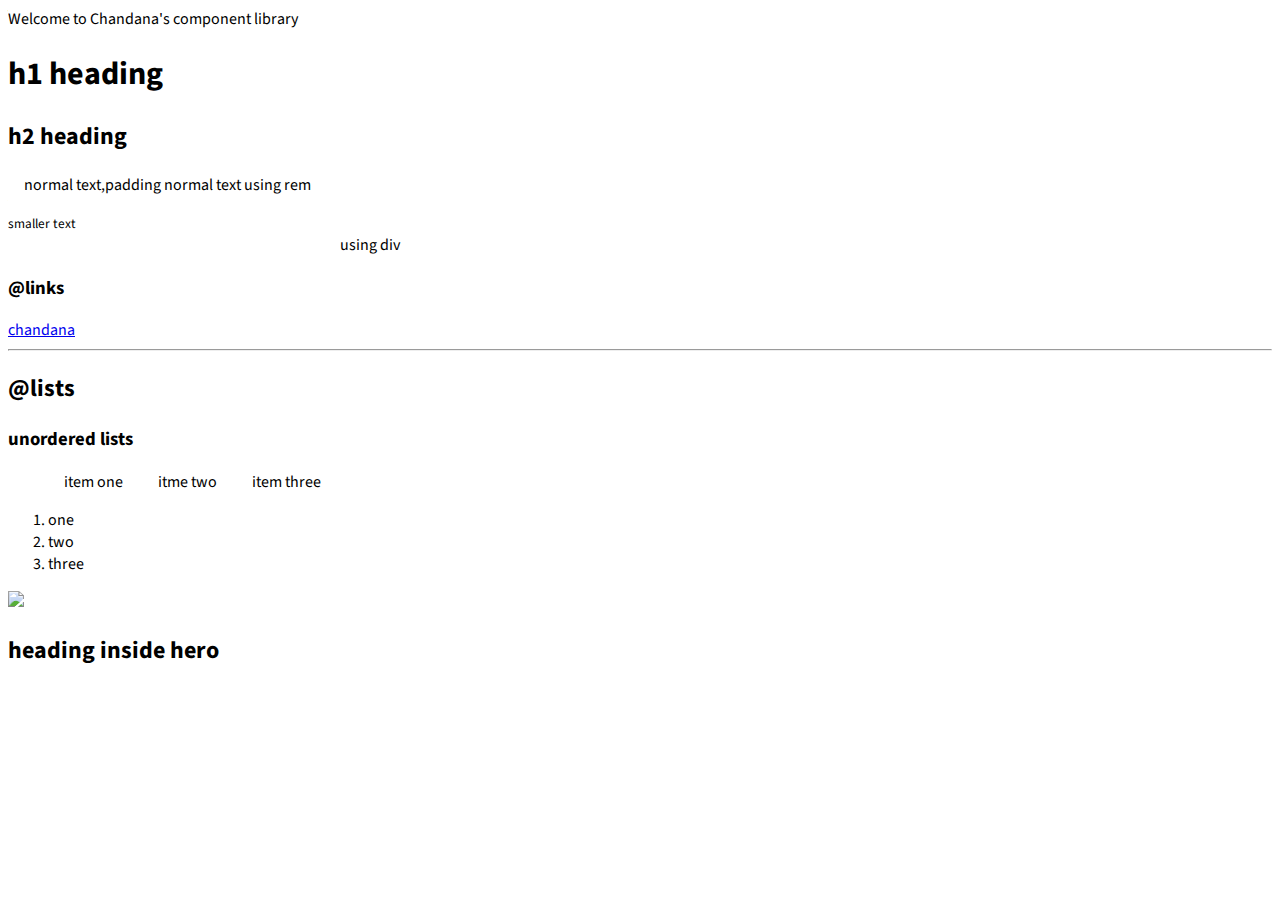
==== index.html @ ff30227d "list item inline" ====
<!DOCTYPE html>
<html lang="en">
<head>
    <meta charset="UTF-8">
    <meta name="viewport" content="width=device-width, initial-scale=1.0">
    <title>Component Library</title>
</head>
<link href="styles.css" rel="stylesheet"/>
<body>
    Welcome to Chandana's component library
    <h1>h1 heading</h1>
    <h2 id="testing">h2 heading</h2>
    <p class="container">normal text,padding normal text using rem</p>
    <small>smaller text</small>
    <div class="center-container">using div</div>
    <h3>@links</h3>
    <a href="https:\youtube.com">chandana</a> 
    <hr>
    <h2>@lists</h2>
    <h3>unordered lists</h3>
    <ul class="oneclass">
        <li class="list-item-inline">item one</li>
        <li class="list-item-inline"> itme two</li>
        <li class="list-item-inline"> item three</li>
    </ul>
    <ol>
        <li>one</li>
        <li>two</li>
        <li>three</li>
    </ol>
    <header>
        <img src="images/hero.svg">
        <h2>heading inside hero</h2>
    </header>

</body>
</html>
---- styles.css ----
@import url('https://fonts.googleapis.com/css2?family=Source+Sans+Pro&display=swap');
:root{
    --primary-color:#7C3AED ;
}
body{
    font-family: 'Source Sans Pro', sans-serif;
}
.container{
    padding-left: 1rem;
    padding-right: 1rem;
}
.center-container{
    margin: auto;
    max-width: 600px;
}
.list-item-inline{
    display: inline;
    padding: 0rem 1rem
}
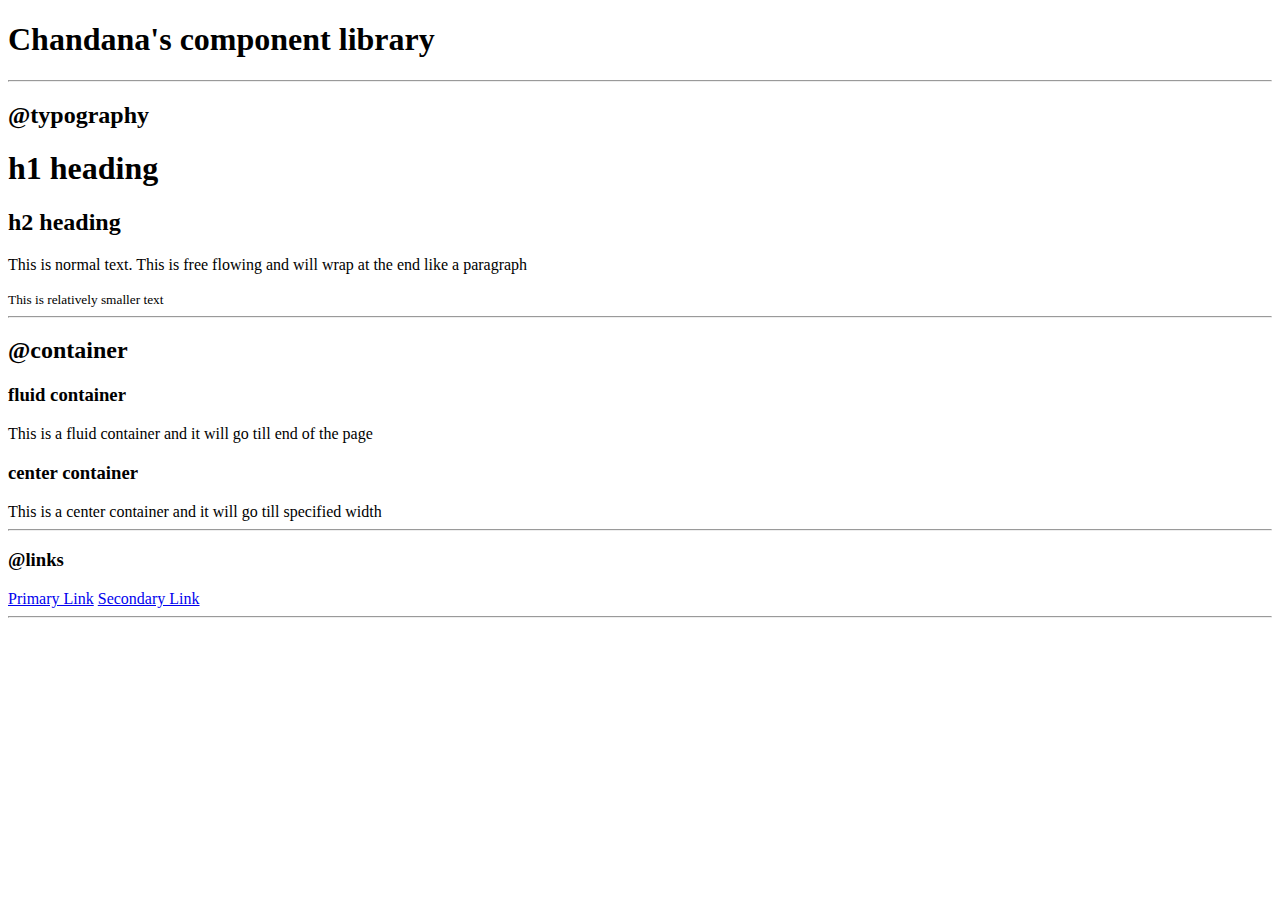
==== commit 156ff56c: "upto links" ====
--- a/index.html
+++ b/index.html
@@ -1,37 +1,32 @@
 <!DOCTYPE html>
 <html lang="en">
-<head>
-    <meta charset="UTF-8">
-    <meta name="viewport" content="width=device-width, initial-scale=1.0">
+  <head>
+    <meta charset="UTF-8" />
+    <meta name="viewport" content="width=device-width, initial-scale=1.0" />
     <title>Component Library</title>
-</head>
-<link href="styles.css" rel="stylesheet"/>
-<body>
-    Welcome to Chandana's component library
+  </head>
+
+  <body>
+    <h1>Chandana's component library</h1>
+    <hr />
+    <h2>@typography</h2>
     <h1>h1 heading</h1>
     <h2 id="testing">h2 heading</h2>
-    <p class="container">normal text,padding normal text using rem</p>
-    <small>smaller text</small>
-    <div class="center-container">using div</div>
+    <p class="container">
+      This is normal text. This is free flowing and will wrap at the end like a
+      paragraph
+    </p>
+    <small>This is relatively smaller text</small>
+    <hr />
+    <h2>@container</h2>
+    <h3>fluid container</h3>
+    <div>This is a fluid container and it will go till end of the page</div>
+    <h3>center container</h3>
+    <div>This is a center container and it will go till specified width</div>
+    <hr />
     <h3>@links</h3>
-    <a href="https:\youtube.com">chandana</a> 
-    <hr>
-    <h2>@lists</h2>
-    <h3>unordered lists</h3>
-    <ul class="oneclass">
-        <li class="list-item-inline">item one</li>
-        <li class="list-item-inline"> itme two</li>
-        <li class="list-item-inline"> item three</li>
-    </ul>
-    <ol>
-        <li>one</li>
-        <li>two</li>
-        <li>three</li>
-    </ol>
-    <header>
-        <img src="images/hero.svg">
-        <h2>heading inside hero</h2>
-    </header>
-
-</body>
-</html>+    <a href="#">Primary Link</a>
+    <a href="#">Secondary Link</a>
+    <hr />
+  </body>
+</html>
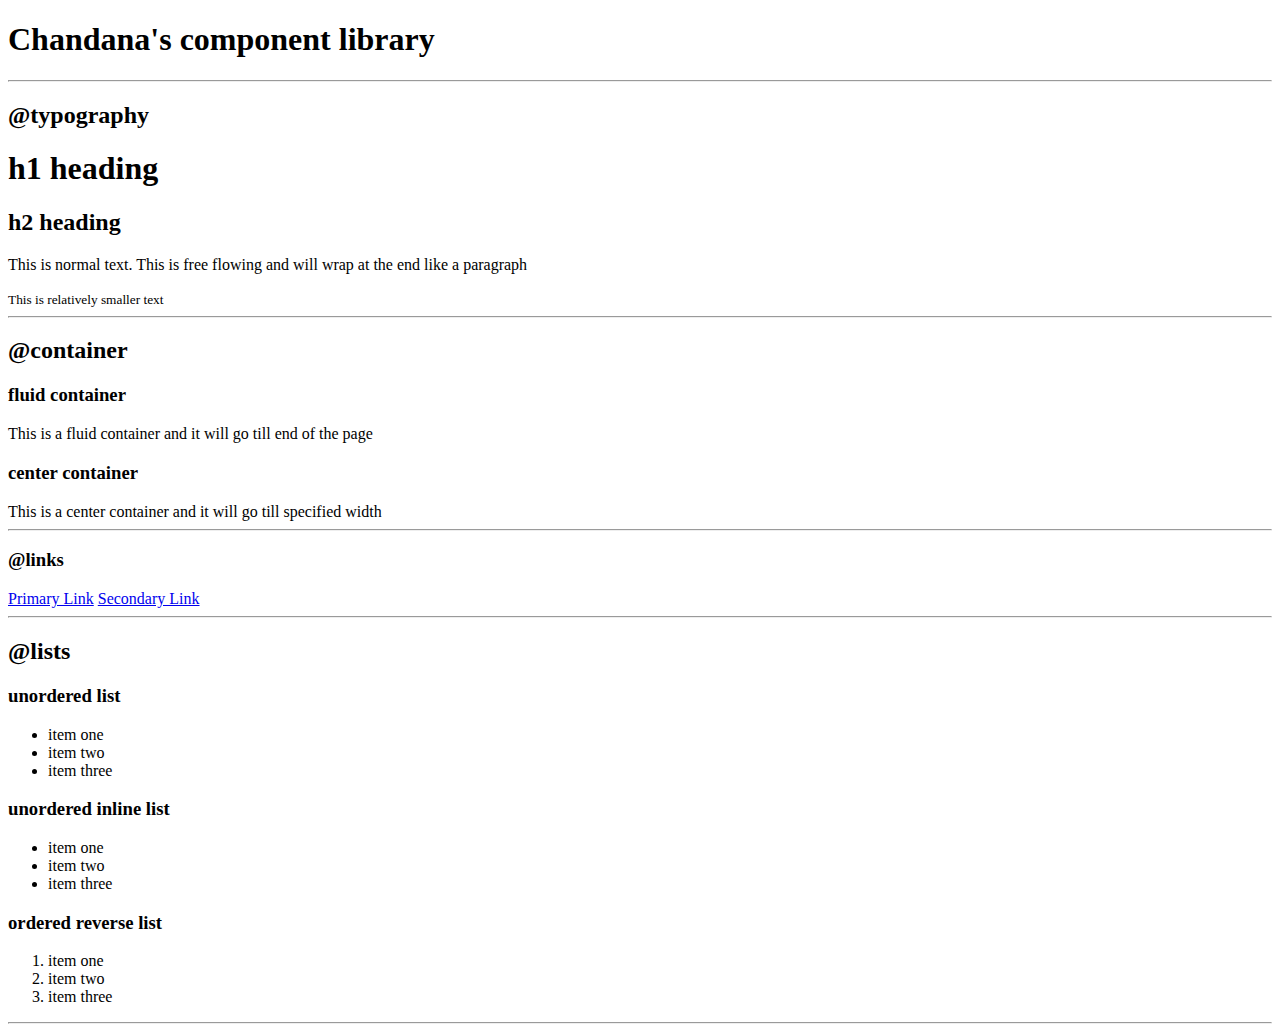
==== commit 415dc87f: "upto lists" ====
--- a/index.html
+++ b/index.html
@@ -28,5 +28,25 @@
     <a href="#">Primary Link</a>
     <a href="#">Secondary Link</a>
     <hr />
+    <h2>@lists</h2>
+    <h3>unordered list</h3>
+    <ul>
+      <li>item one</li>
+      <li>item two</li>
+      <li>item three</li>
+    </ul>
+    <h3>unordered inline list</h3>
+    <ul>
+      <li>item one</li>
+      <li>item two</li>
+      <li>item three</li>
+    </ul>
+    <h3>ordered reverse list</h3>
+    <ol>
+      <li>item one</li>
+      <li>item two</li>
+      <li>item three</li>
+    </ol>
+    <hr />
   </body>
 </html>
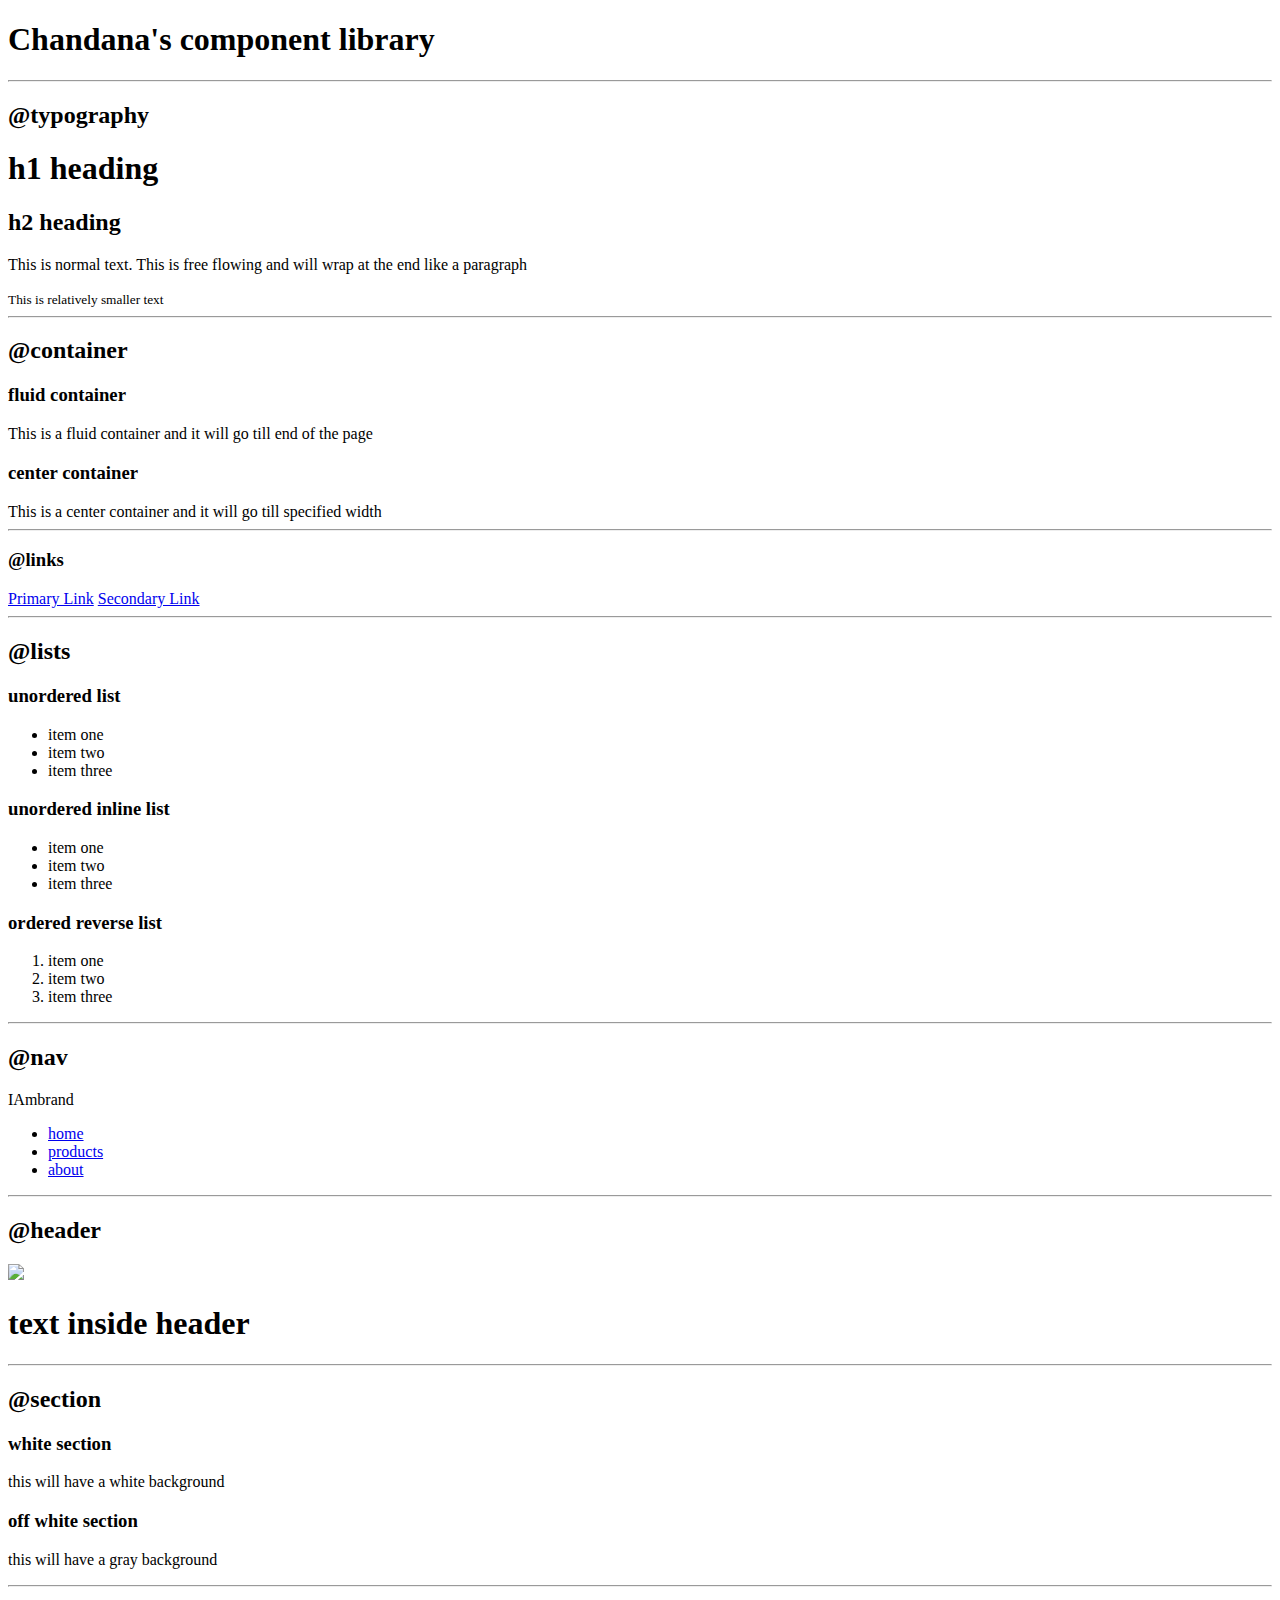
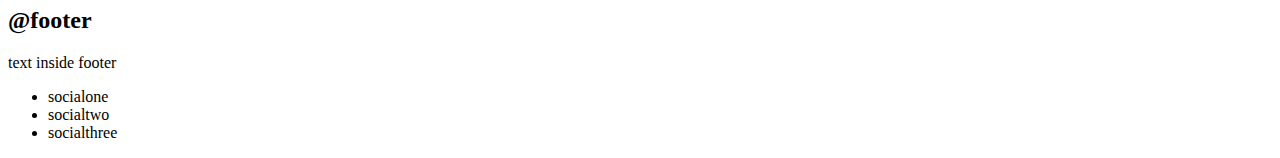
==== commit e79dd626: "upto sections and footer" ====
--- a/index.html
+++ b/index.html
@@ -48,5 +48,46 @@
       <li>item three</li>
     </ol>
     <hr />
+    <h2>@nav</h2>
+    <nav>
+      <div>IAmbrand</div>
+      <ul>
+        <li>
+          <a href="#">home</a>
+        </li>
+        <li>
+          <a href="#">products</a>
+        </li>
+        <li>
+          <a href="#">about</a>
+        </li>
+      </ul>
+    </nav>
+    <hr />
+    <h2>@header</h2>
+    <header>
+      <img src="./images/hero.svg" />
+      <h1>text inside header</h1>
+    </header>
+    <hr />
+    <h2>@section</h2>
+    <section>
+      <h3>white section</h3>
+      <p>this will have a white background</p>
+    </section>
+    <section>
+      <h3>off white section</h3>
+      <p>this will have a gray background</p>
+    </section>
+    <hr />
+    <h2>@footer</h2>
+    <footer>
+      <div>text inside footer</div>
+      <ul>
+        <li>socialone</li>
+        <li>socialtwo</li>
+        <li>socialthree</li>
+      </ul>
+    </footer>
   </body>
 </html>
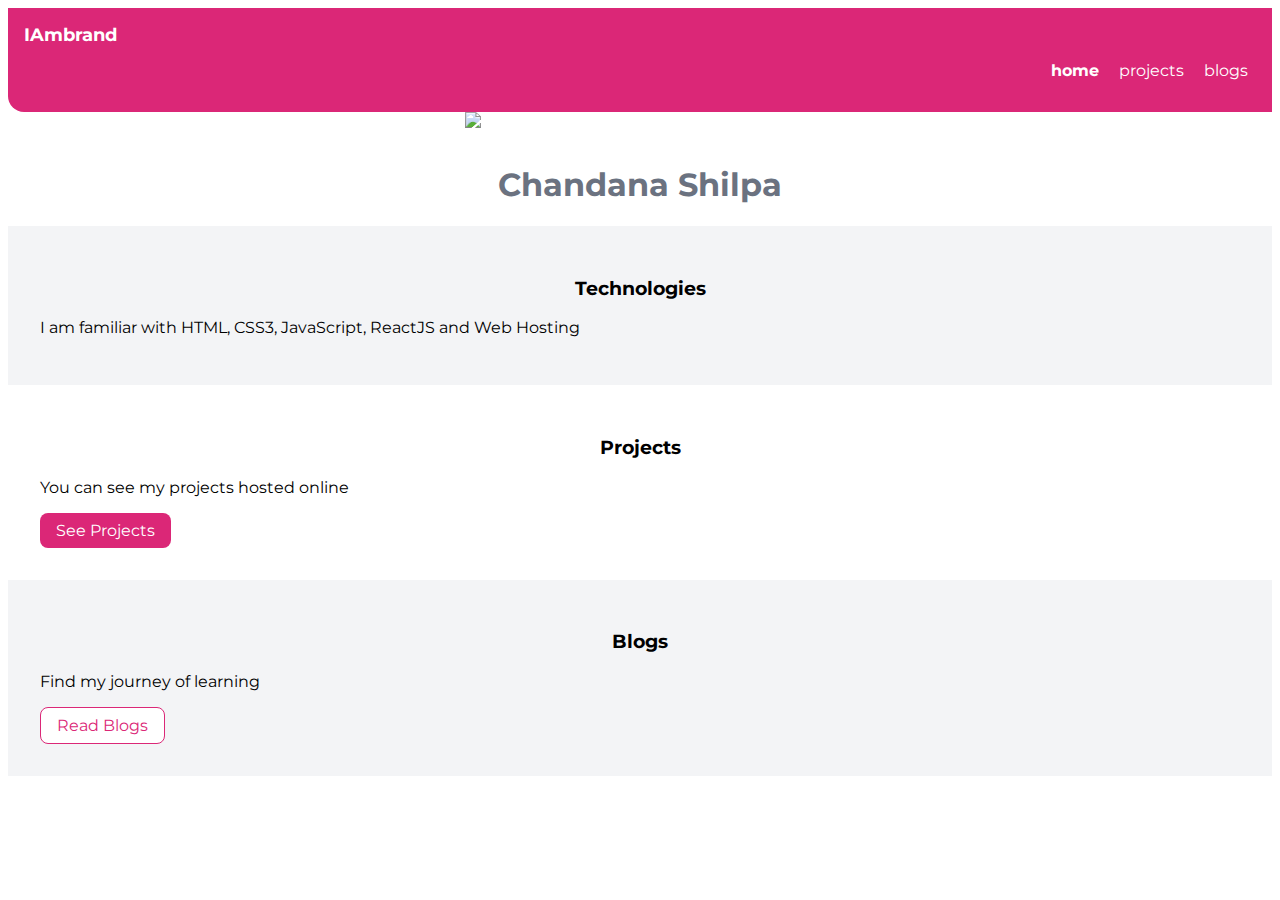
==== commit 2e64536b: "till home" ====
--- a/index.html
+++ b/index.html
@@ -2,92 +2,43 @@
 <html lang="en">
   <head>
     <meta charset="UTF-8" />
+    <meta http-equiv="X-UA-Compatible" content="IE=edge" />
     <meta name="viewport" content="width=device-width, initial-scale=1.0" />
-    <title>Component Library</title>
+    <title>Chandana Shilpa</title>
+    <link href="/styles.css" rel="stylesheet" />
   </head>
-
   <body>
-    <h1>Chandana's component library</h1>
-    <hr />
-    <h2>@typography</h2>
-    <h1>h1 heading</h1>
-    <h2 id="testing">h2 heading</h2>
-    <p class="container">
-      This is normal text. This is free flowing and will wrap at the end like a
-      paragraph
-    </p>
-    <small>This is relatively smaller text</small>
-    <hr />
-    <h2>@container</h2>
-    <h3>fluid container</h3>
-    <div>This is a fluid container and it will go till end of the page</div>
-    <h3>center container</h3>
-    <div>This is a center container and it will go till specified width</div>
-    <hr />
-    <h3>@links</h3>
-    <a href="#">Primary Link</a>
-    <a href="#">Secondary Link</a>
-    <hr />
-    <h2>@lists</h2>
-    <h3>unordered list</h3>
-    <ul>
-      <li>item one</li>
-      <li>item two</li>
-      <li>item three</li>
-    </ul>
-    <h3>unordered inline list</h3>
-    <ul>
-      <li>item one</li>
-      <li>item two</li>
-      <li>item three</li>
-    </ul>
-    <h3>ordered reverse list</h3>
-    <ol>
-      <li>item one</li>
-      <li>item two</li>
-      <li>item three</li>
-    </ol>
-    <hr />
-    <h2>@nav</h2>
-    <nav>
-      <div>IAmbrand</div>
-      <ul>
-        <li>
-          <a href="#">home</a>
+    <nav class="navigation container">
+      <div class="nav-brand">IAmbrand</div>
+      <ul class="list-non-bullet list-nav-pills">
+        <li class="list-item-inline">
+          <a href="#" class="link link-active">home</a>
         </li>
-        <li>
-          <a href="#">products</a>
+        <li class="list-item-inline">
+          <a href="projects.html" class="link">projects</a>
         </li>
-        <li>
-          <a href="#">about</a>
+        <li class="list-item-inline">
+          <a href="blogs.html" class="link">blogs</a>
         </li>
       </ul>
     </nav>
-    <hr />
-    <h2>@header</h2>
-    <header>
-      <img src="./images/hero.svg" />
-      <h1>text inside header</h1>
+    <header class="hero">
+      <img class="hero-img" src="./images/hero.svg" />
+      <h1 class="hero-heading">Chandana Shilpa</h1>
     </header>
-    <hr />
-    <h2>@section</h2>
-    <section>
-      <h3>white section</h3>
-      <p>this will have a white background</p>
+    <section class="section off-white">
+      <h3>Technologies</h3>
+      <p>I am familiar with HTML, CSS3, JavaScript, ReactJS and Web Hosting</p>
     </section>
-    <section>
-      <h3>off white section</h3>
-      <p>this will have a gray background</p>
+    <section class="section">
+      <h3>Projects</h3>
+      <p>You can see my projects hosted online</p>
+      <a class="link link-primary" href="#">See Projects</a>
     </section>
-    <hr />
-    <h2>@footer</h2>
-    <footer>
-      <div>text inside footer</div>
-      <ul>
-        <li>socialone</li>
-        <li>socialtwo</li>
-        <li>socialthree</li>
-      </ul>
-    </footer>
+    <section class="section off-white">
+      <h3>Blogs</h3>
+      <p>Find my journey of learning</p>
+      <a class="link link-secondary" href="#">Read Blogs</a>
+    </section>
   </body>
 </html>
--- a/styles.css
+++ b/styles.css
@@ -0,0 +1,97 @@
+@import url("https://fonts.googleapis.com/css2?family=Montserrat:wght@400;700&display=swap");
+/*#be185d  */
+:root {
+  --primary-color: #db2777;
+  --dark-gray: #6b7280;
+  --off-white: #f3f4f6;
+}
+
+body {
+  font-family: "Montserrat", sans-serif;
+}
+.container {
+  padding-left: 1rem;
+  padding-right: 1rem;
+}
+.container-center {
+  margin: auto;
+  max-width: 600px;
+}
+.link {
+  text-decoration: none;
+  display: inline-block;
+  border-radius: 00.5rem;
+}
+.link-primary {
+  background-color: var(--primary-color);
+  padding: 0.5rem 1rem;
+  color: #fff;
+}
+.link-secondary {
+  background-color: #fff;
+  padding: 0.5rem 1rem;
+  border: 1.5px solid var(--primary-color);
+  color: var(--primary-color);
+}
+.list-non-bullet {
+  list-style: none;
+}
+.list-item-inline {
+  display: inline;
+  margin: 0rem 0.5rem;
+}
+.navigation {
+  background-color: var(--primary-color);
+  color: #fff;
+  padding: 1rem;
+  border-bottom-left-radius: 1rem;
+}
+.nav-brand {
+  font-weight: bold;
+  font-size: 1.1rem;
+}
+.navigation .link {
+  color: #fff;
+}
+.list-nav-pills {
+  text-align: right;
+}
+.link-active {
+  font-weight: bold;
+}
+.hero {
+  text-align: center;
+}
+.hero-img {
+  width: 350px;
+  display: block;
+  margin: auto;
+}
+.hero-heading {
+  color: var(--dark-gray);
+  padding-top: 1rem;
+}
+.section {
+  padding: 2rem;
+}
+.section h1,
+.section h2,
+.section h3 {
+  text-align: center;
+}
+.off-white {
+  background-color: var(--off-white);
+}
+footer {
+  background-color: var(--primary-color);
+  padding: 2rem 1rem;
+  text-align: center;
+  color: white;
+  border-top-right-radius: 1rem;
+}
+footer .link {
+  color: white;
+}
+footer ul {
+  padding-inline-start: 0px;
+}
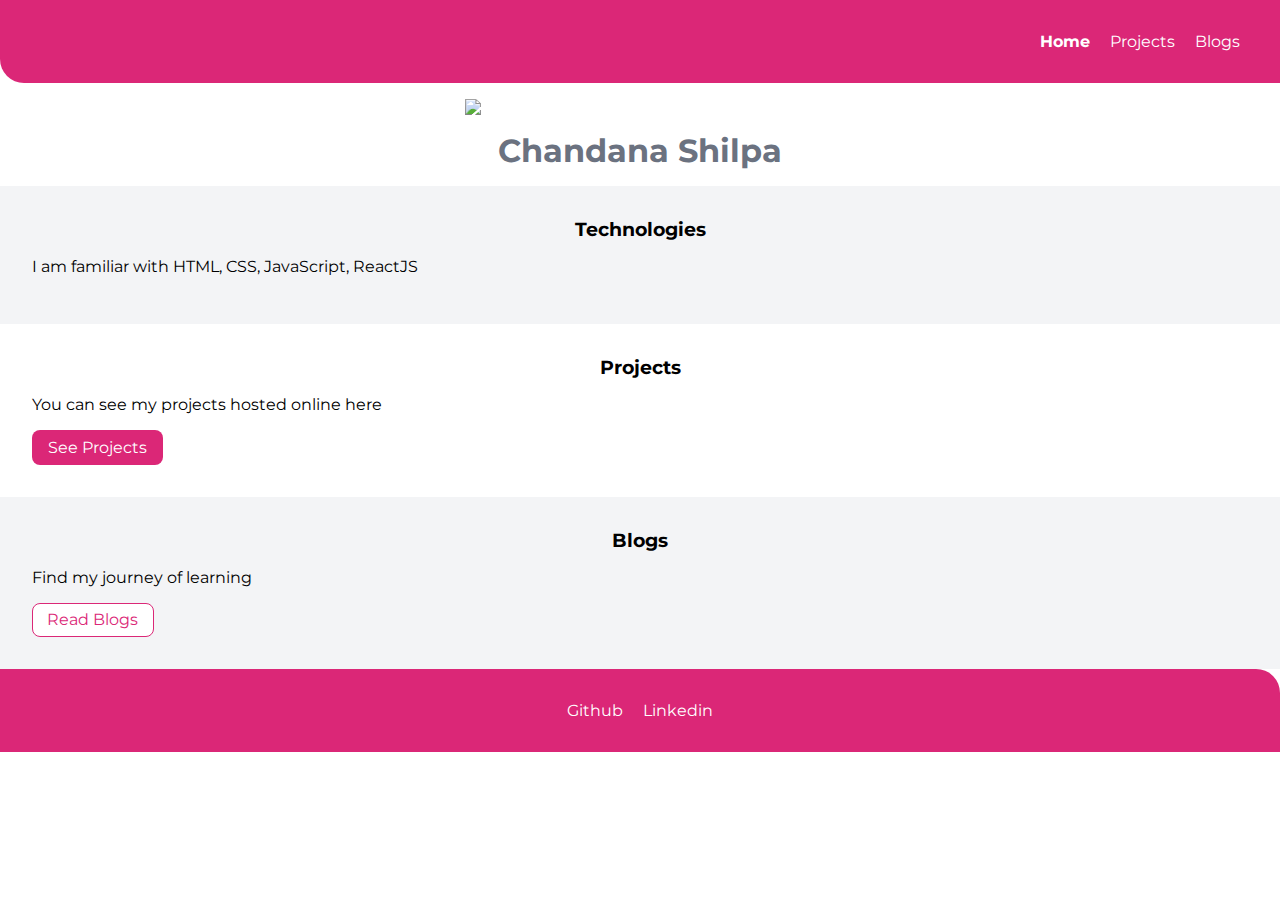
==== commit 5a7cbfde: "home and projects" ====
--- a/index.html
+++ b/index.html
@@ -9,16 +9,16 @@
   </head>
   <body>
     <nav class="navigation container">
-      <div class="nav-brand">IAmbrand</div>
+      <!-- <div class="nav-brand">Chandana Shilpa</div> -->
       <ul class="list-non-bullet list-nav-pills">
         <li class="list-item-inline">
-          <a href="#" class="link link-active">home</a>
+          <a href="#" class="link link-active">Home</a>
         </li>
         <li class="list-item-inline">
-          <a href="projects.html" class="link">projects</a>
+          <a href="projects.html" class="link">Projects</a>
         </li>
         <li class="list-item-inline">
-          <a href="blogs.html" class="link">blogs</a>
+          <a href="blogs.html" class="link">Blogs</a>
         </li>
       </ul>
     </nav>
@@ -28,17 +28,32 @@
     </header>
     <section class="section off-white">
       <h3>Technologies</h3>
-      <p>I am familiar with HTML, CSS3, JavaScript, ReactJS and Web Hosting</p>
+      <p class="description">
+        I am familiar with HTML, CSS, JavaScript, ReactJS
+      </p>
     </section>
     <section class="section">
       <h3>Projects</h3>
-      <p>You can see my projects hosted online</p>
-      <a class="link link-primary" href="#">See Projects</a>
+      <p class="description">You can see my projects hosted online here</p>
+      <a class="link link-primary" href="./projects.html">See Projects</a>
     </section>
     <section class="section off-white">
       <h3>Blogs</h3>
-      <p>Find my journey of learning</p>
-      <a class="link link-secondary" href="#">Read Blogs</a>
+      <p class="description">Find my journey of learning</p>
+      <a class="link link-secondary" href="./blogs.html">Read Blogs</a>
     </section>
+    <footer class="footer">
+      <ul class="social-links list-non-bullet">
+        <li class="list-item-inline">
+          <a class="link" href="https://github.com/tanaypratap"> Github </a>
+        </li>
+
+        <li class="list-item-inline">
+          <a class="link" href="https://linkedin.com/in/tanaypratap">
+            Linkedin
+          </a>
+        </li>
+      </ul>
+    </footer>
   </body>
 </html>
--- a/styles.css
+++ b/styles.css
@@ -4,6 +4,10 @@
   --primary-color: #db2777;
   --dark-gray: #6b7280;
   --off-white: #f3f4f6;
+}
+* {
+  margin: 0;
+  padding: 0;
 }
 
 body {
@@ -20,18 +24,22 @@
 .link {
   text-decoration: none;
   display: inline-block;
-  border-radius: 00.5rem;
+  border-radius: 0.5rem;
 }
 .link-primary {
   background-color: var(--primary-color);
   padding: 0.5rem 1rem;
   color: #fff;
+  margin-right: 0.5rem;
 }
 .link-secondary {
   background-color: #fff;
-  padding: 0.5rem 1rem;
-  border: 1.5px solid var(--primary-color);
+  padding: 0.4rem 0.9rem;
+  border: 0.1rem solid var(--primary-color);
   color: var(--primary-color);
+}
+.description {
+  margin: 1rem 0;
 }
 .list-non-bullet {
   list-style: none;
@@ -43,8 +51,8 @@
 .navigation {
   background-color: var(--primary-color);
   color: #fff;
-  padding: 1rem;
-  border-bottom-left-radius: 1rem;
+  padding: 2rem;
+  border-bottom-left-radius: 1.5rem;
 }
 .nav-brand {
   font-weight: bold;
@@ -66,10 +74,12 @@
   width: 350px;
   display: block;
   margin: auto;
+  margin-top: 1rem;
 }
 .hero-heading {
   color: var(--dark-gray);
   padding-top: 1rem;
+  margin-bottom: 1rem;
 }
 .section {
   padding: 2rem;
@@ -87,7 +97,7 @@
   padding: 2rem 1rem;
   text-align: center;
   color: white;
-  border-top-right-radius: 1rem;
+  border-top-right-radius: 1.5rem;
 }
 footer .link {
   color: white;
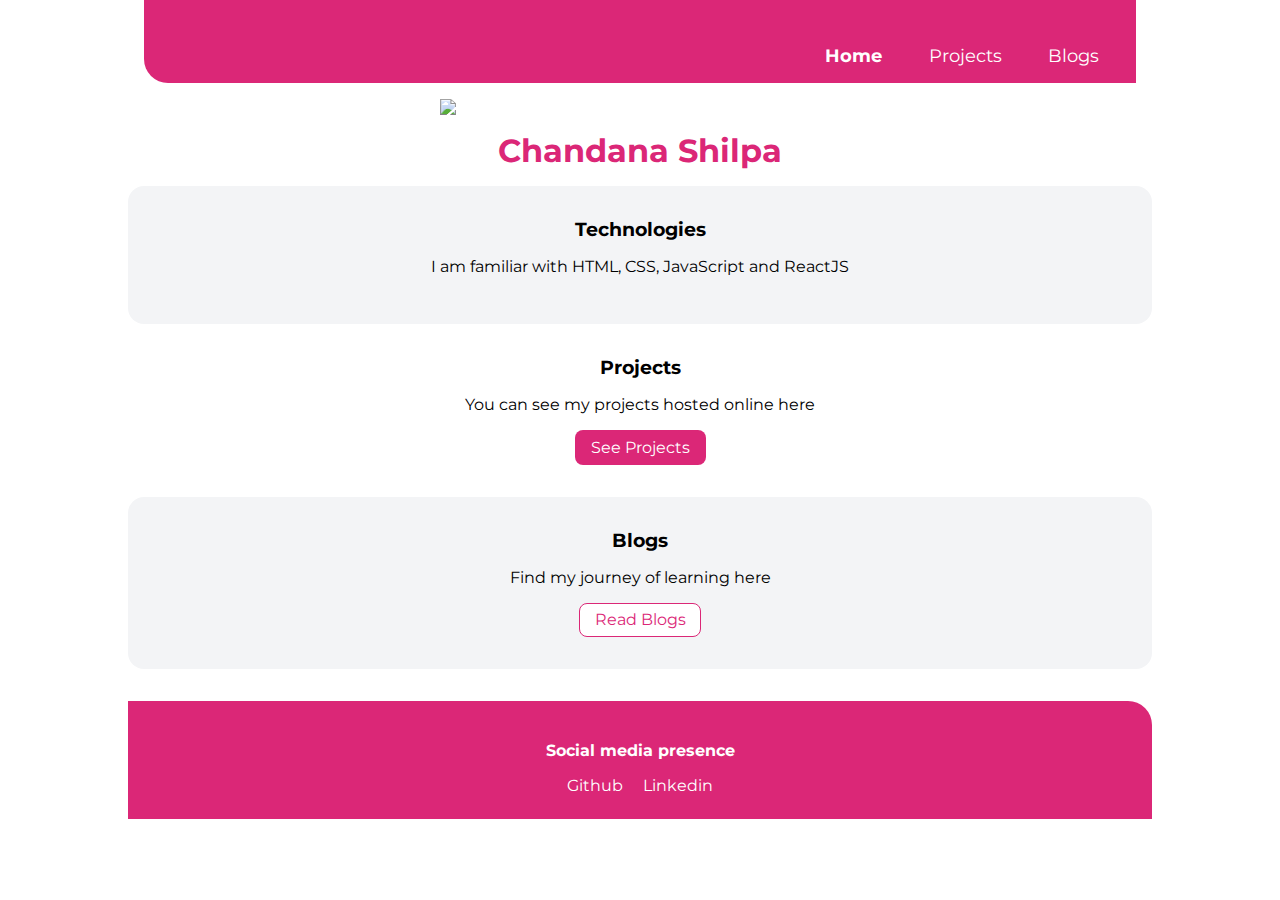
==== commit 57221f00: "css and blogs" ====
--- a/index.html
+++ b/index.html
@@ -29,27 +29,31 @@
     <section class="section off-white">
       <h3>Technologies</h3>
       <p class="description">
-        I am familiar with HTML, CSS, JavaScript, ReactJS
+        I am familiar with HTML, CSS, JavaScript and ReactJS
       </p>
     </section>
-    <section class="section">
+    <section class="section home">
       <h3>Projects</h3>
       <p class="description">You can see my projects hosted online here</p>
       <a class="link link-primary" href="./projects.html">See Projects</a>
     </section>
-    <section class="section off-white">
+    <section class="section off-white home">
       <h3>Blogs</h3>
-      <p class="description">Find my journey of learning</p>
+      <p class="description">Find my journey of learning here</p>
       <a class="link link-secondary" href="./blogs.html">Read Blogs</a>
     </section>
     <footer class="footer">
       <ul class="social-links list-non-bullet">
+        <p class="description"><strong>Social media presence</strong></p>
         <li class="list-item-inline">
-          <a class="link" href="https://github.com/tanaypratap"> Github </a>
+          <a class="link" href="https://github.com/chandanashilpa"> Github </a>
         </li>
 
         <li class="list-item-inline">
-          <a class="link" href="https://linkedin.com/in/tanaypratap">
+          <a
+            class="link"
+            href="https://www.linkedin.com/in/chandana-shilpa-vangaveti-384b5a1a3/"
+          >
             Linkedin
           </a>
         </li>
--- a/styles.css
+++ b/styles.css
@@ -30,7 +30,11 @@
   background-color: var(--primary-color);
   padding: 0.5rem 1rem;
   color: #fff;
-  margin-right: 0.5rem;
+  margin-right: 1rem;
+}
+.home .link-primary,
+.blogs .link-primary {
+  margin-right: 0;
 }
 .link-secondary {
   background-color: #fff;
@@ -51,8 +55,13 @@
 .navigation {
   background-color: var(--primary-color);
   color: #fff;
-  padding: 2rem;
+  font-size: large;
+  padding: 1rem;
+  padding-top: 2.8rem;
   border-bottom-left-radius: 1.5rem;
+}
+.navigation .link {
+  padding: 0 0.8rem;
 }
 .nav-brand {
   font-weight: bold;
@@ -71,13 +80,13 @@
   text-align: center;
 }
 .hero-img {
-  width: 350px;
+  width: 400px;
   display: block;
   margin: auto;
   margin-top: 1rem;
 }
 .hero-heading {
-  color: var(--dark-gray);
+  color: var(--primary-color);
   padding-top: 1rem;
   margin-bottom: 1rem;
 }
@@ -94,7 +103,7 @@
 }
 footer {
   background-color: var(--primary-color);
-  padding: 2rem 1rem;
+  padding: 1.5rem 2rem;
   text-align: center;
   color: white;
   border-top-right-radius: 1.5rem;
@@ -105,3 +114,33 @@
 footer ul {
   padding-inline-start: 0px;
 }
+.footer {
+  margin-top: 2rem;
+}
+.navigation,
+.section,
+.footer {
+  margin-left: auto;
+  margin-right: auto;
+  max-width: 75%;
+}
+.section {
+  border-radius: 1rem;
+}
+.description {
+  text-align: center;
+}
+.home,
+.projects,
+.blogs {
+  text-align: center;
+}
+.highlight {
+  color: var(--primary-color);
+}
+.read-blogs,
+.see-code {
+  font-size: 2rem;
+  color: var(--dark-gray);
+  margin: 4rem 0;
+}
